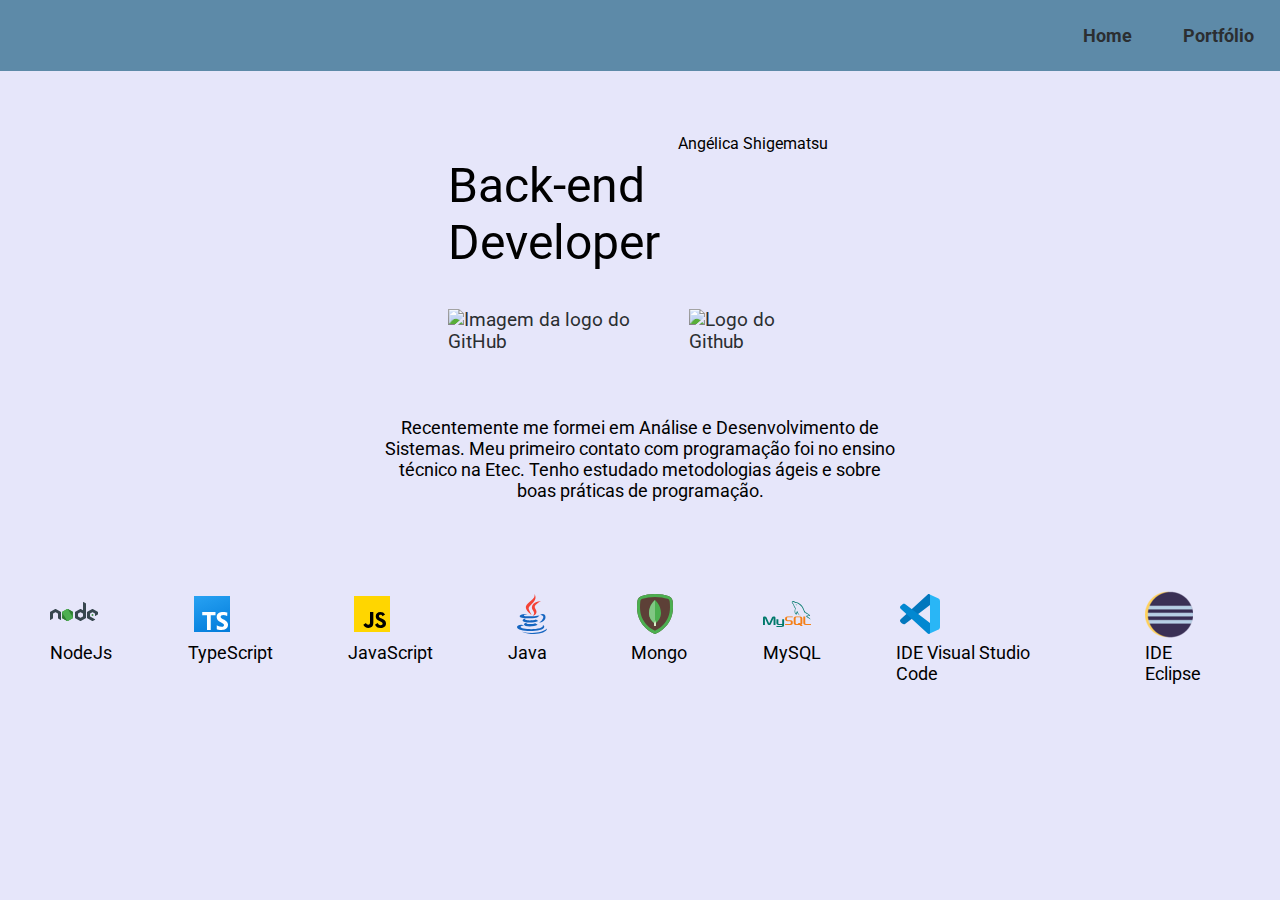
==== index.html @ da7c531f "style: change portfolio" ====
<!DOCTYPE html>
<html lang="en">
<head>
  <meta charset="UTF-8">
  <meta name="viewport" content="width=device-width, initial-scale=1.0">
  <title>Portfólio Angélica Shigematsu</title>
  <link rel="stylesheet" href="./css/style.css">
  <link rel="stylesheet" href="./css/tecnology.css">
  <link rel="preconnect" href="https://fonts.googleapis.com">
  <link rel="preconnect" href="https://fonts.gstatic.com" crossorigin>
  <link href="https://fonts.googleapis.com/css2?family=Roboto:ital,wght@0,400;1,700&display=swap" rel="stylesheet">
</head>
<body>
  <header>
    <div class="menu">
      <a href="index.html" class="home">Home</a>
      <a href="portfolio.html" class="portfolio">Portfólio</a>
    </div>
  </header>

  <section>
    <div class="description">
      <p class="name">Angélica Shigematsu</p>
      <p class="profession">Back-end Developer</p>
      <div class="contact">
        <div class="item">
          <a href="https://br.linkedin.com/in/ang%C3%A9lica-shigematsu-122623182">
            <img src="https://img.shields.io/badge/LinkedIn-0077B5?style=for-the-badge&logo=linkedin&logoColor=white" 
            alt="Imagem da logo do GitHub"
            title="Redireciona ao meu perfil do Linkedin"
            target="_blank">
            </a>
        </div>
        <div class="item">
          <a href="http://github.com/angelica-shigematsu">
            <img src="https://img.shields.io/badge/GitHub-100000?style=for-the-badge&logo=github&logoColor=white" 
            alt="Logo do Github"
            title="Redireciona ao meu perfil do GitHub"
            target="_blank">
            </a>
        </div>
      </div>
    </div>

    <div class="section-about">
      <div class="about">
        <p>Recentemente me formei em Análise e Desenvolvimento de Sistemas.
          Meu primeiro contato com programação foi no ensino técnico na Etec.
          Tenho estudado metodologias ágeis e sobre boas práticas de programação.
        </p>
      </div>
    </div>
  </section>
  <section class="section-project">
    <div class="card-body">
      <div class="card-item">
        <img src="./images/nodejs.svg" alt="imagem do logo do node">
        <p>NodeJs</p>
      </div>
      <div class="card-item">
        <img src="./images/typescript.svg" alt="imagem do logo typescript">
        <p>TypeScript</p>
      </div>
      <div class="card-item">
        <img src="./images/javascript.svg" alt="imagem do logo do javaScript">
        <p>JavaScript</p>
      </div>
      <div class="card-item">
        <img src="./images/java.svg" alt="imagem do logo do java">
        <p>Java</p>
      </div>
      <div class="card-item">
        <img src="./images/mongodb.svg" alt="imagem do mongo">
        <p>Mongo</p>
      </div>
      <div class="card-item">
        <img src="./images/mysql.svg" alt="imagem do mongo">
        <p>MySQL</p>
      </div>
      <div class="card-item">
        <img src="./images/vscode.svg" alt="imagem dologo da ide vscode">  
        <p>IDE Visual Studio Code</p>
      </div>
      <div class="card-item">
        <img src="./images/eclipse.png" alt="imagem do logo da ferramenta eclipse">  
        <p>IDE Eclipse</p>
      </div>
    </div>
  </section>
</body>
</html>
---- css/style.css ----
:root {
  --color: #E6E6FA;
  --subTitle: #2b2e31;
  --sedondaryColor: #5d8aa8;
}

* {
  margin: 0;
  padding: 0;
  font-size: 1.02em;
  font-family:  "Roboto", "Arial"
}

a {
  text-decoration: none;
  color: var(--subTitle);
}

.about {
  margin: 0 30% 0 30%;
  text-align: center;
}

body {
  background-color: var(--color)	;
  min-width: 600px;
  display: flex;
  flex-direction: column;
}

.contact {
  display: flex;
  flex-direction: row;
  justify-content: center;
  margin-top: 10%;
}

.description {
  margin: 5% 35%;
}

h3 {
  justify-content: center;
}

header {
  background-color: var(--sedondaryColor);
}

.profession {
  font-size: 2.8em;
}

.menu {
  display: flex;
  flex-direction: row;
  justify-content: flex-end;
}
.menu a {
  margin: 2% 2% 2% 2%;
  font-weight: bold;
  color: var(--subTitle);
}

.name {
  font-size: 0.9em;
  margin: 0 0 1% 60%;
}

section {
  height: 70%;
  padding-bottom: 3%;
}

.section-about {
  display: flex;
  flex-direction: row;
}
---- css/tecnology.css ----
.card-body {
  display: flex;
  margin: 1%;
}
.card-item {
  align-items: center;
  margin: 2%;
  padding: 1%;
}
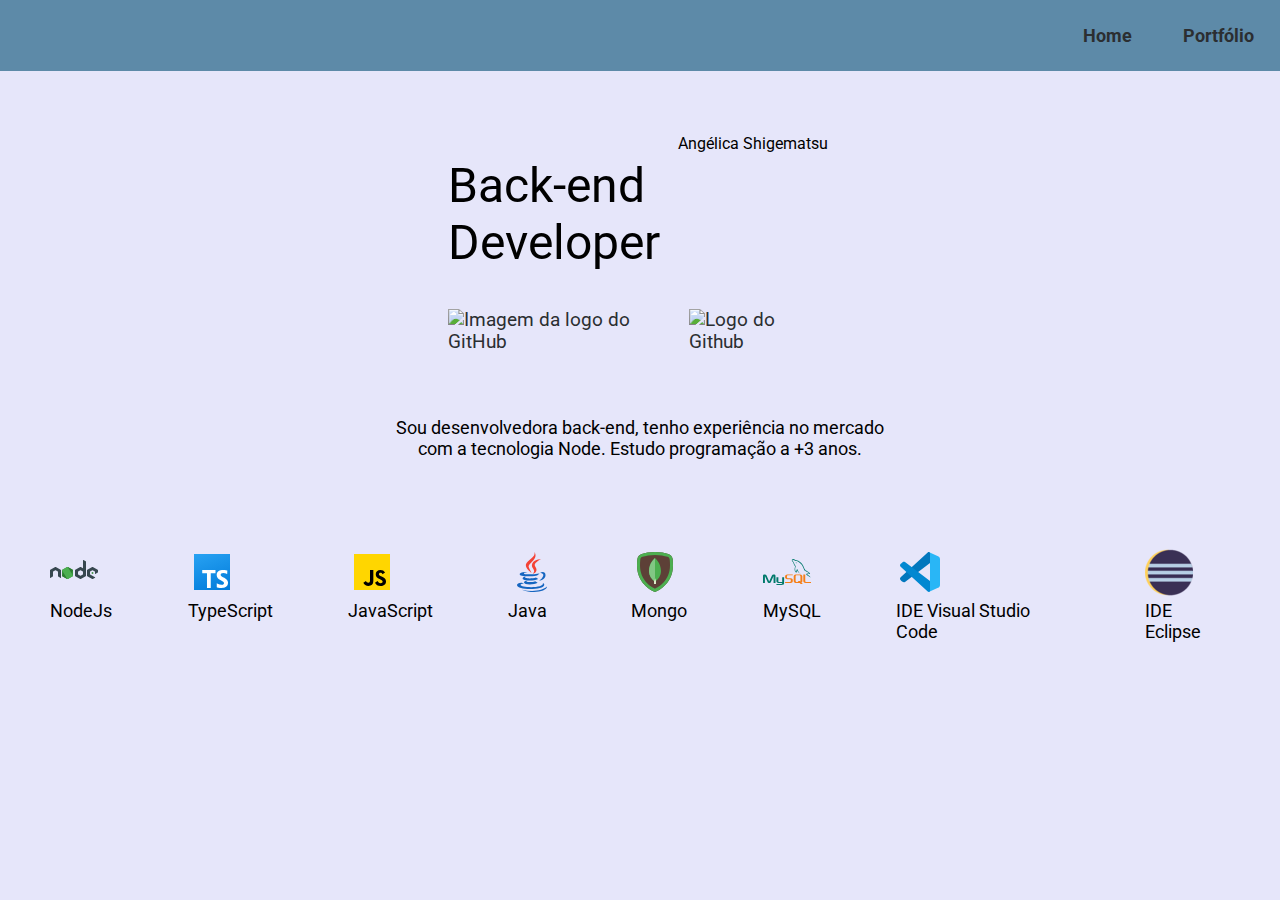
==== commit 8e86b34b: "style: added more informations" ====
--- a/index.html
+++ b/index.html
@@ -6,6 +6,7 @@
   <title>Portfólio Angélica Shigematsu</title>
   <link rel="stylesheet" href="./css/style.css">
   <link rel="stylesheet" href="./css/tecnology.css">
+  <link rel="stylesheet" href="css/screenMobile.css">
   <link rel="preconnect" href="https://fonts.googleapis.com">
   <link rel="preconnect" href="https://fonts.gstatic.com" crossorigin>
   <link href="https://fonts.googleapis.com/css2?family=Roboto:ital,wght@0,400;1,700&display=swap" rel="stylesheet">
@@ -44,9 +45,8 @@
 
     <div class="section-about">
       <div class="about">
-        <p>Recentemente me formei em Análise e Desenvolvimento de Sistemas.
-          Meu primeiro contato com programação foi no ensino técnico na Etec.
-          Tenho estudado metodologias ágeis e sobre boas práticas de programação.
+        <p class="description-about">Sou desenvolvedora back-end, tenho experiência no mercado com a tecnologia Node.
+          Estudo programação a +3 anos.
         </p>
       </div>
     </div>
--- a/css/style.css
+++ b/css/style.css
@@ -22,8 +22,7 @@
 }
 
 body {
-  background-color: var(--color)	;
-  min-width: 600px;
+  background-color: var(--color);
   display: flex;
   flex-direction: column;
 }
--- a/css/screenMobile.css
+++ b/css/screenMobile.css
@@ -0,0 +1,70 @@
+@media (min-width: 360px) and (max-width: 900px) {
+* {
+   font-size: 0.9em;
+}
+
+.about{
+   font-size: 1.5em;
+}
+
+.card-body {
+   display: flex;
+   flex-wrap: wrap;
+   margin: 1%;
+ }
+ .card-item {
+   margin: 2%;
+   padding: 1%;
+ }
+
+ .contact {
+   width: 100px;
+ }
+
+ .description {
+   display: flex;
+   flex-direction: column;
+  }
+
+  .description-about {
+    margin-left: -20%;
+    width: 140%;
+  }
+
+ .profession {
+   margin: 0 0 20% -30%;
+   font-size: 1.8em;
+   width: 200px;
+ }
+
+ .name {
+   margin-top: 50%;
+   width: 400px;
+ }
+
+ .img-project {
+   margin: 2%;
+   width: 100%;
+ }
+
+ .project {
+   padding:  2em;
+   border-radius: 4px;
+   background-color: #fff;
+   margin: 2% 0 1% 10%;
+   width: 60%;
+   font-size: 1.4em;
+ }
+
+ .project:hover {
+  margin-left: 5%;
+  width: 70%;
+  height: 80%;
+  }
+  
+ .section-project {
+   display: flex;
+   flex-direction: column;
+   justify-content: center;
+ }
+}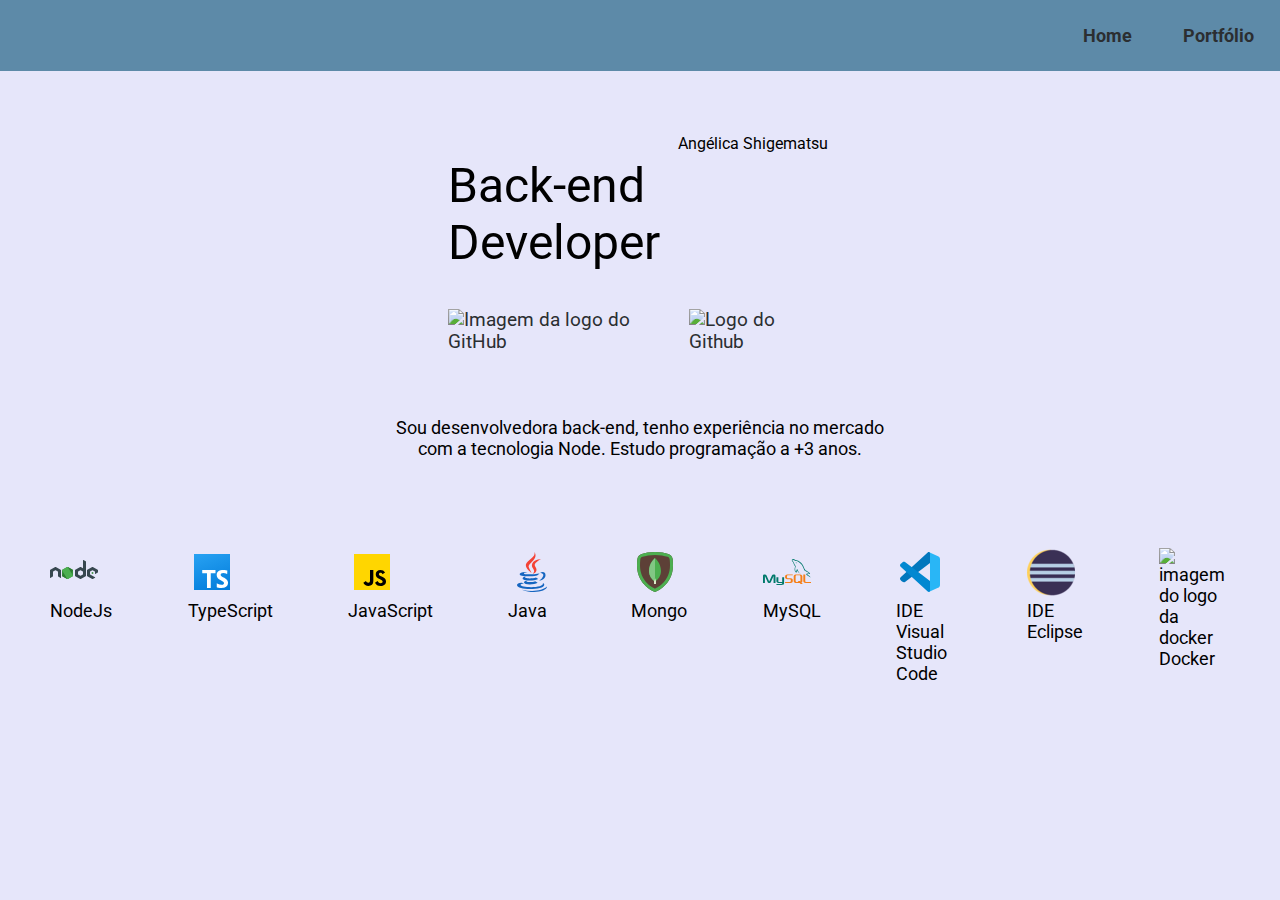
==== commit 8301cf70: "fix: added docker" ====
--- a/index.html
+++ b/index.html
@@ -74,7 +74,7 @@
         <p>Mongo</p>
       </div>
       <div class="card-item">
-        <img src="./images/mysql.svg" alt="imagem do mongo">
+        <img src="./images/mysql.svg" alt="imagem do mysql">
         <p>MySQL</p>
       </div>
       <div class="card-item">
@@ -85,6 +85,10 @@
         <img src="./images/eclipse.png" alt="imagem do logo da ferramenta eclipse">  
         <p>IDE Eclipse</p>
       </div>
+      <div class="card-item">
+        <img src="./images/docker.svg" alt="imagem do logo da docker">  
+        <p>Docker</p>
+      </div>
     </div>
   </section>
 </body>
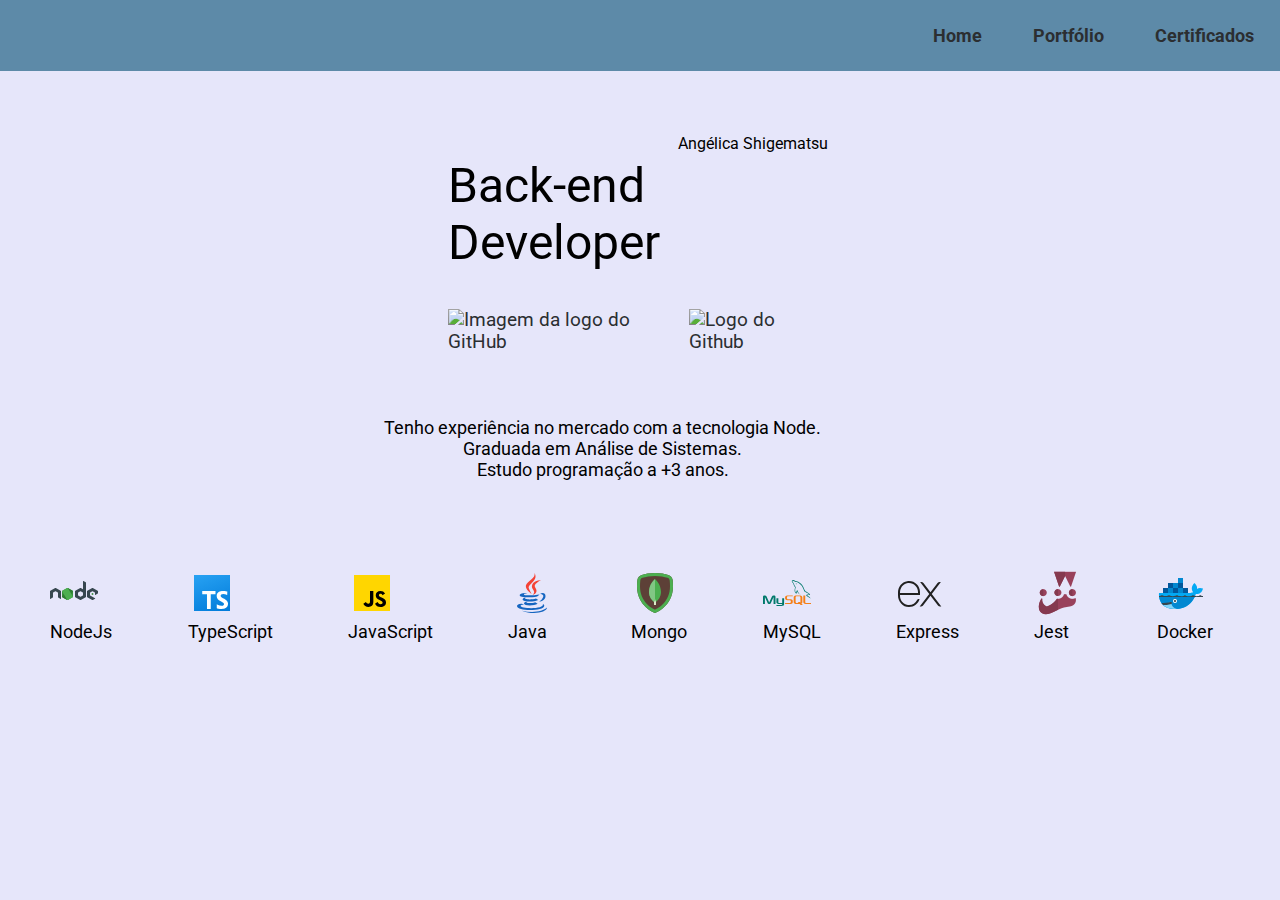
==== commit a69a66d7: "feat: added certificados" ====
--- a/index.html
+++ b/index.html
@@ -16,6 +16,7 @@
     <div class="menu">
       <a href="index.html" class="home">Home</a>
       <a href="portfolio.html" class="portfolio">Portfólio</a>
+      <a href="certificado.html" class="portfolio">Certificados</a>
     </div>
   </header>
 
@@ -45,9 +46,11 @@
 
     <div class="section-about">
       <div class="about">
-        <p class="description-about">Sou desenvolvedora back-end, tenho experiência no mercado com a tecnologia Node.
-          Estudo programação a +3 anos.
+        <p class="description-about">Tenho experiência no mercado com a tecnologia Node.
         </p>
+        <p class="description-about">Graduada em Análise de Sistemas.
+        </p>
+        <p class="description-about">Estudo programação a +3 anos.</p>
       </div>
     </div>
   </section>
@@ -78,17 +81,21 @@
         <p>MySQL</p>
       </div>
       <div class="card-item">
-        <img src="./images/vscode.svg" alt="imagem dologo da ide vscode">  
-        <p>IDE Visual Studio Code</p>
+        <img src="./images/express-js.svg" alt="imagem do logo do Express">  
+        <p>Express</p>
       </div>
       <div class="card-item">
-        <img src="./images/eclipse.png" alt="imagem do logo da ferramenta eclipse">  
-        <p>IDE Eclipse</p>
+        <img src="./images/jest.png" alt="imagem do logo da ferramenta jest">  
+        <p>Jest</p>
       </div>
       <div class="card-item">
         <img src="./images/docker.svg" alt="imagem do logo da docker">  
         <p>Docker</p>
       </div>
+      <div class="card-item">
+        <img src="./images/nestjs.png" alt="imagem do logo do Nestjs" style="width:50px">  
+        <p>NestJS</p>
+      </div>
     </div>
   </section>
 </body>
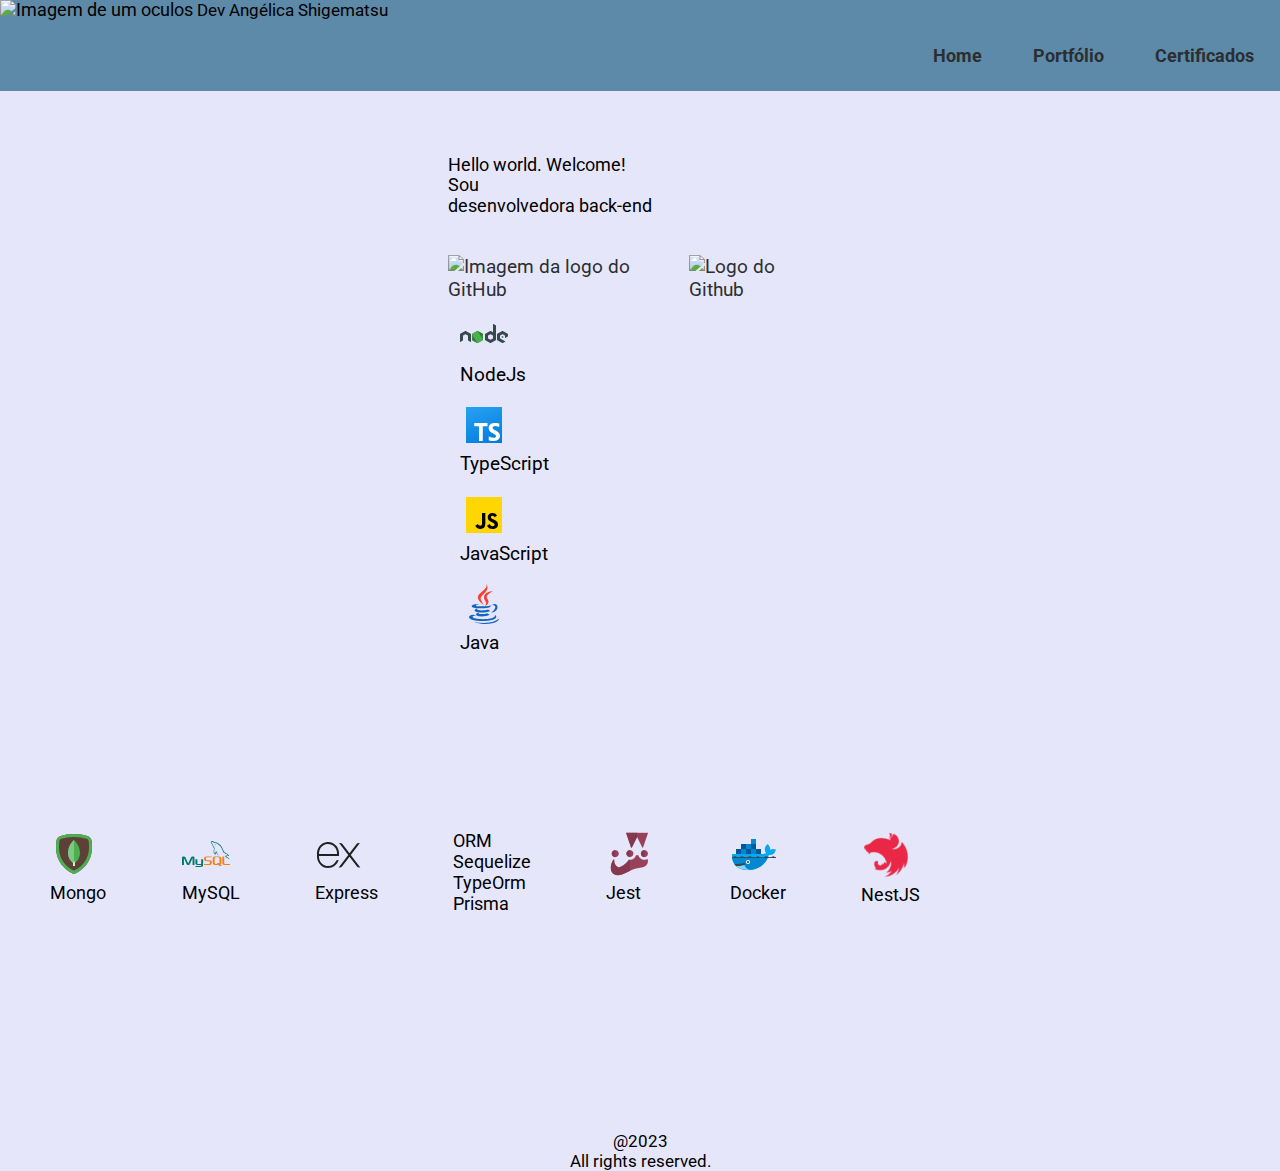
==== commit 9bda3d31: "refactor: altered html file" ====
--- a/index.html
+++ b/index.html
@@ -7,12 +7,17 @@
   <link rel="stylesheet" href="./css/style.css">
   <link rel="stylesheet" href="./css/tecnology.css">
   <link rel="stylesheet" href="css/screenMobile.css">
+  <link rel="stylesheet" href="css/footer.css">
   <link rel="preconnect" href="https://fonts.googleapis.com">
   <link rel="preconnect" href="https://fonts.gstatic.com" crossorigin>
   <link href="https://fonts.googleapis.com/css2?family=Roboto:ital,wght@0,400;1,700&display=swap" rel="stylesheet">
 </head>
 <body>
   <header>
+    <div class="logo">
+      <img src="./images/logo.png" class="imgGlass" alt="Imagem de um oculos">
+      Dev Angélica Shigematsu
+    </div>
     <div class="menu">
       <a href="index.html" class="home">Home</a>
       <a href="portfolio.html" class="portfolio">Portfólio</a>
@@ -22,56 +27,53 @@
 
   <section>
     <div class="description">
-      <p class="name">Angélica Shigematsu</p>
-      <p class="profession">Back-end Developer</p>
-      <div class="contact">
-        <div class="item">
-          <a href="https://br.linkedin.com/in/ang%C3%A9lica-shigematsu-122623182">
-            <img src="https://img.shields.io/badge/LinkedIn-0077B5?style=for-the-badge&logo=linkedin&logoColor=white" 
-            alt="Imagem da logo do GitHub"
-            title="Redireciona ao meu perfil do Linkedin"
-            target="_blank">
-            </a>
+
+      <div class="main">
+        Hello world. Welcome! <br>
+        Sou <p class="color-blue">desenvolvedora back-end</p> 
+        <div class="contact">
+          <div class="item">
+            <a href="https://br.linkedin.com/in/ang%C3%A9lica-shigematsu-122623182" target="_blank">
+              <img src="https://img.shields.io/badge/LinkedIn-0077B5?style=for-the-badge&logo=linkedin&logoColor=white" 
+              alt="Imagem da logo do GitHub"
+              title="Redireciona ao meu perfil do Linkedin">
+              </a>
+          </div>
+          <div class="item">
+            <a href="http://github.com/angelica-shigematsu"  target="_blank">
+              <img src="https://img.shields.io/badge/GitHub-100000?style=for-the-badge&logo=github&logoColor=white" 
+              alt="Logo do Github"
+              title="Redireciona ao meu perfil do GitHub">
+              </a>
+          </div>
+        </div> 
+      </div>
+
+      <section class="section-project">
+      <div class="card-body1">
+        <div class="card-item">
+          <img src="./images/nodejs.svg" alt="imagem do logo do node">
+          <p>NodeJs</p>
         </div>
-        <div class="item">
-          <a href="http://github.com/angelica-shigematsu">
-            <img src="https://img.shields.io/badge/GitHub-100000?style=for-the-badge&logo=github&logoColor=white" 
-            alt="Logo do Github"
-            title="Redireciona ao meu perfil do GitHub"
-            target="_blank">
-            </a>
+        <div class="card-item">
+          <img src="./images/typescript.svg" alt="imagem do logo typescript">
+          <p>TypeScript</p>
+        </div>
+        <div class="card-item">
+          <img src="./images/javascript.svg" alt="imagem do logo do javaScript">
+          <p>JavaScript</p>
+        </div>
+        <div class="card-item">
+          <img src="./images/java.svg" alt="imagem do logo do java">
+          <p>Java</p>
         </div>
       </div>
-    </div>
-
-    <div class="section-about">
-      <div class="about">
-        <p class="description-about">Tenho experiência no mercado com a tecnologia Node.
-        </p>
-        <p class="description-about">Graduada em Análise de Sistemas.
-        </p>
-        <p class="description-about">Estudo programação a +3 anos.</p>
-      </div>
+    </section>
     </div>
   </section>
+
   <section class="section-project">
     <div class="card-body">
-      <div class="card-item">
-        <img src="./images/nodejs.svg" alt="imagem do logo do node">
-        <p>NodeJs</p>
-      </div>
-      <div class="card-item">
-        <img src="./images/typescript.svg" alt="imagem do logo typescript">
-        <p>TypeScript</p>
-      </div>
-      <div class="card-item">
-        <img src="./images/javascript.svg" alt="imagem do logo do javaScript">
-        <p>JavaScript</p>
-      </div>
-      <div class="card-item">
-        <img src="./images/java.svg" alt="imagem do logo do java">
-        <p>Java</p>
-      </div>
       <div class="card-item">
         <img src="./images/mongodb.svg" alt="imagem do mongo">
         <p>Mongo</p>
@@ -83,6 +85,12 @@
       <div class="card-item">
         <img src="./images/express-js.svg" alt="imagem do logo do Express">  
         <p>Express</p>
+      </div>
+      <div class="card-item">
+        <p class="color-orange">ORM</p>  
+        <p>Sequelize</p>
+        <p>TypeOrm</p>
+        <p>Prisma</p>
       </div>
       <div class="card-item">
         <img src="./images/jest.png" alt="imagem do logo da ferramenta jest">  
@@ -98,5 +106,9 @@
       </div>
     </div>
   </section>
+  <footer class="pfooter">
+    <p>@2023</p>
+    <p>All rights reserved. </p>
+  </footer>
 </body>
 </html>--- a/css/style.css
+++ b/css/style.css
@@ -1,7 +1,7 @@
 :root {
   --color: #E6E6FA;
   --subTitle: #2b2e31;
-  --sedondaryColor: #5d8aa8;
+  --secondaryColor: #5d8aa8;
 }
 
 * {
@@ -43,7 +43,7 @@
 }
 
 header {
-  background-color: var(--sedondaryColor);
+  background-color: var(--secondaryColor);
 }
 
 .profession {
--- a/css/footer.css
+++ b/css/footer.css
@@ -0,0 +1,6 @@
+footer {
+  display: flex;
+  flex-direction: column;
+  align-items: center;
+  margin-top: 10%;
+}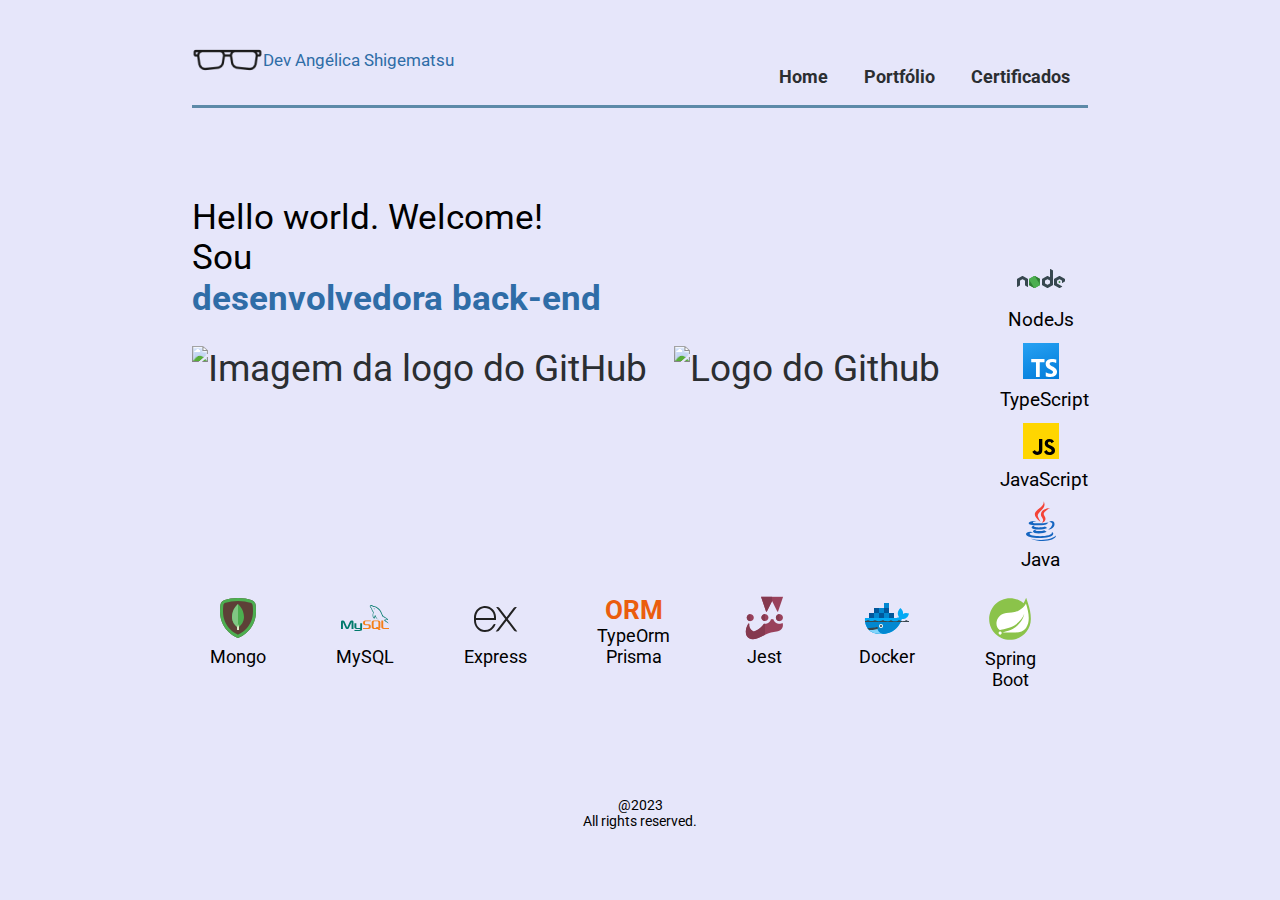
==== commit 534e2b4c: "feat: add icon spring boot" ====
--- a/index.html
+++ b/index.html
@@ -88,7 +88,6 @@
       </div>
       <div class="card-item">
         <p class="color-orange">ORM</p>  
-        <p>Sequelize</p>
         <p>TypeOrm</p>
         <p>Prisma</p>
       </div>
@@ -101,8 +100,8 @@
         <p>Docker</p>
       </div>
       <div class="card-item">
-        <img src="./images/nestjs.png" alt="imagem do logo do Nestjs" style="width:50px">  
-        <p>NestJS</p>
+        <img src="./images/spring.svg" alt="imagem do logo do framework Srping Boot" style="width:50px">  
+        <p>Spring Boot</p>
       </div>
     </div>
   </section>
--- a/css/style.css
+++ b/css/style.css
@@ -2,6 +2,8 @@
   --color: #E6E6FA;
   --subTitle: #2b2e31;
   --secondaryColor: #5d8aa8;
+  --colorOrange: #EB5D0E;
+  --colorBlue: #2F6DA7;
 }
 
 * {
@@ -16,26 +18,30 @@
   color: var(--subTitle);
 }
 
-.about {
-  margin: 0 30% 0 30%;
-  text-align: center;
-}
-
 body {
   background-color: var(--color);
   display: flex;
   flex-direction: column;
+  margin: 2% 15% 0 15%;
+}
+
+.color-blue {
+  color: var(--colorBlue);
+  font-weight: bold;
+}
+
+.color-orange {
+  color: var(--colorOrange);
+  font-weight: bold;
+  font-size: 1.5em;
 }
 
 .contact {
   display: flex;
   flex-direction: row;
-  justify-content: center;
+}
+.description {
   margin-top: 10%;
-}
-
-.description {
-  margin: 5% 35%;
 }
 
 h3 {
@@ -43,11 +49,24 @@
 }
 
 header {
-  background-color: var(--secondaryColor);
+ border-bottom: 3px solid var(--secondaryColor);
+ justify-content: center;
 }
 
-.profession {
-  font-size: 2.8em;
+.item {
+  margin: 3% 3% 0 0;
+}
+
+.logo {
+  color: var(--colorBlue);
+  display: flex;
+  flex-direction: row;
+  margin-bottom: -5%;
+  align-items: center;
+}
+
+.main {
+  font-size: 2em;
 }
 
 .menu {
@@ -60,18 +79,3 @@
   font-weight: bold;
   color: var(--subTitle);
 }
-
-.name {
-  font-size: 0.9em;
-  margin: 0 0 1% 60%;
-}
-
-section {
-  height: 70%;
-  padding-bottom: 3%;
-}
-
-.section-about {
-  display: flex;
-  flex-direction: row;
-}--- a/css/tecnology.css
+++ b/css/tecnology.css
@@ -2,8 +2,16 @@
   display: flex;
   margin: 1%;
 }
+
+.card-body1 {
+  position: relative;
+  float: right;
+  flex-direction: column;
+  margin-top: -15%;
+}
 .card-item {
   align-items: center;
-  margin: 2%;
+  text-align: center;
+  margin: 0 6% 5% 0%;
   padding: 1%;
 }--- a/css/screenMobile.css
+++ b/css/screenMobile.css
@@ -4,47 +4,54 @@
 }
 
 .about{
-   font-size: 1.5em;
+  font-size: 1.5em;
 }
 
-.card-body {
+.aws, .bootcamp {
+  height: 30px;
+}
+
+.card-body1 {
    display: flex;
+   flex-direction: row;
    flex-wrap: wrap;
-   margin: 1%;
+   margin: 10% 0 0 0;
  }
+ .card-body {
+  display: flex;
+  flex-wrap: wrap;
+}
  .card-item {
    margin: 2%;
    padding: 1%;
  }
 
- .contact {
-   width: 100px;
+ .carousel .carousel-inner {
+  margin-left: -10%;
+  width: 50%;
+  height: 20%;
+ }
+
+ .carousel-control-next,
+ .carousel-control-prev{
+  width: 0.4%;
  }
 
  .description {
    display: flex;
    flex-direction: column;
   }
-
-  .description-about {
-    margin-left: -20%;
-    width: 140%;
-  }
-
- .profession {
-   margin: 0 0 20% -30%;
-   font-size: 1.8em;
-   width: 200px;
- }
-
- .name {
-   margin-top: 50%;
-   width: 400px;
- }
-
  .img-project {
    margin: 2%;
    width: 100%;
+ }
+
+ .imgGlass {
+  visibility: hidden;
+ }
+
+ .logo {
+  margin: 0 0 -10% -20%;
  }
 
  .project {
--- a/css/footer.css
+++ b/css/footer.css
@@ -2,5 +2,10 @@
   display: flex;
   flex-direction: column;
   align-items: center;
-  margin-top: 10%;
+  margin-top: 2%;
+}
+
+.pfooter {
+  margin-top: 5%;
+  font-size: 0.8em;
 }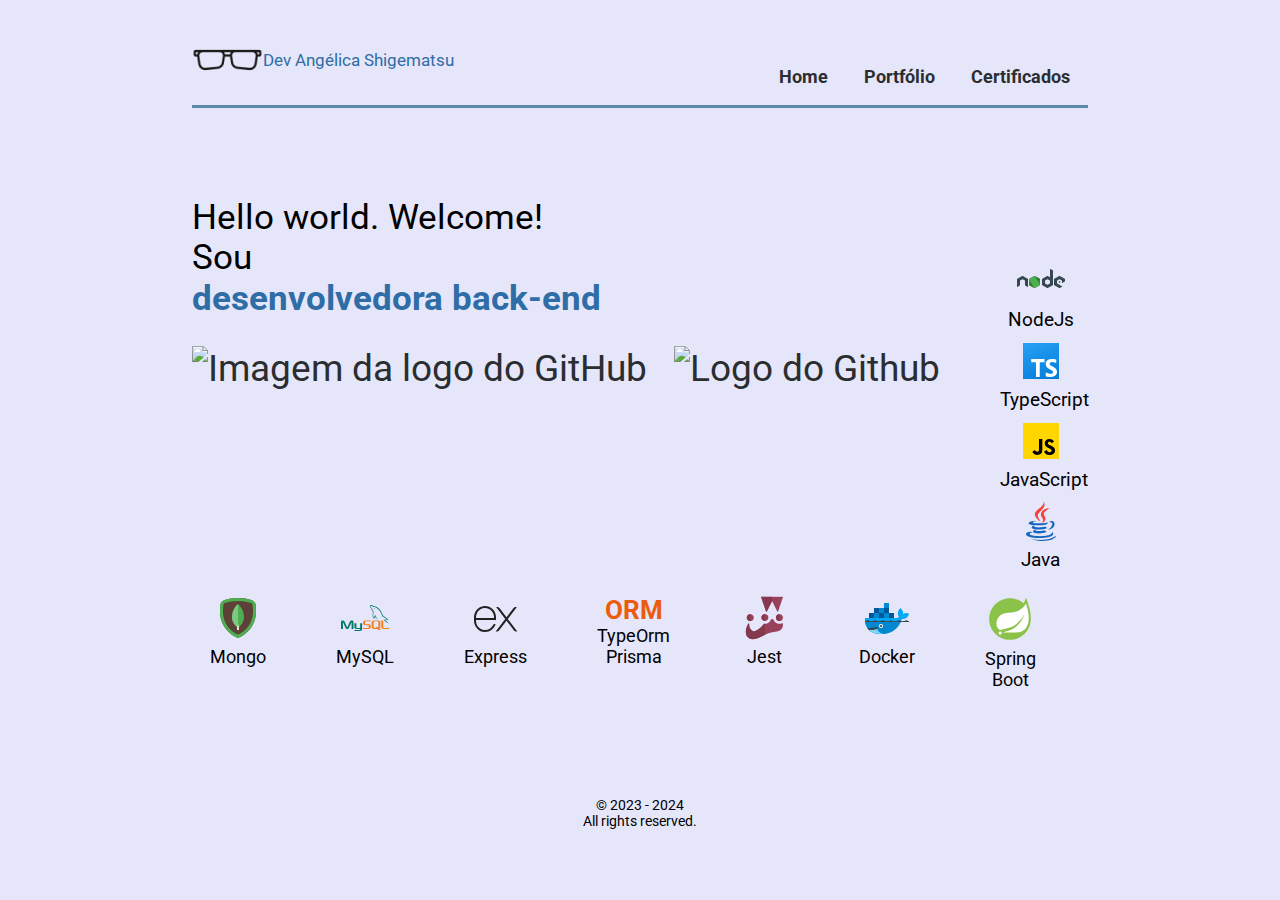
==== commit 9b08fe92: "feat: fix data" ====
--- a/index.html
+++ b/index.html
@@ -106,7 +106,7 @@
     </div>
   </section>
   <footer class="pfooter">
-    <p>@2023</p>
+    <p>&copy; 2023 - 2024</p>
     <p>All rights reserved. </p>
   </footer>
 </body>
